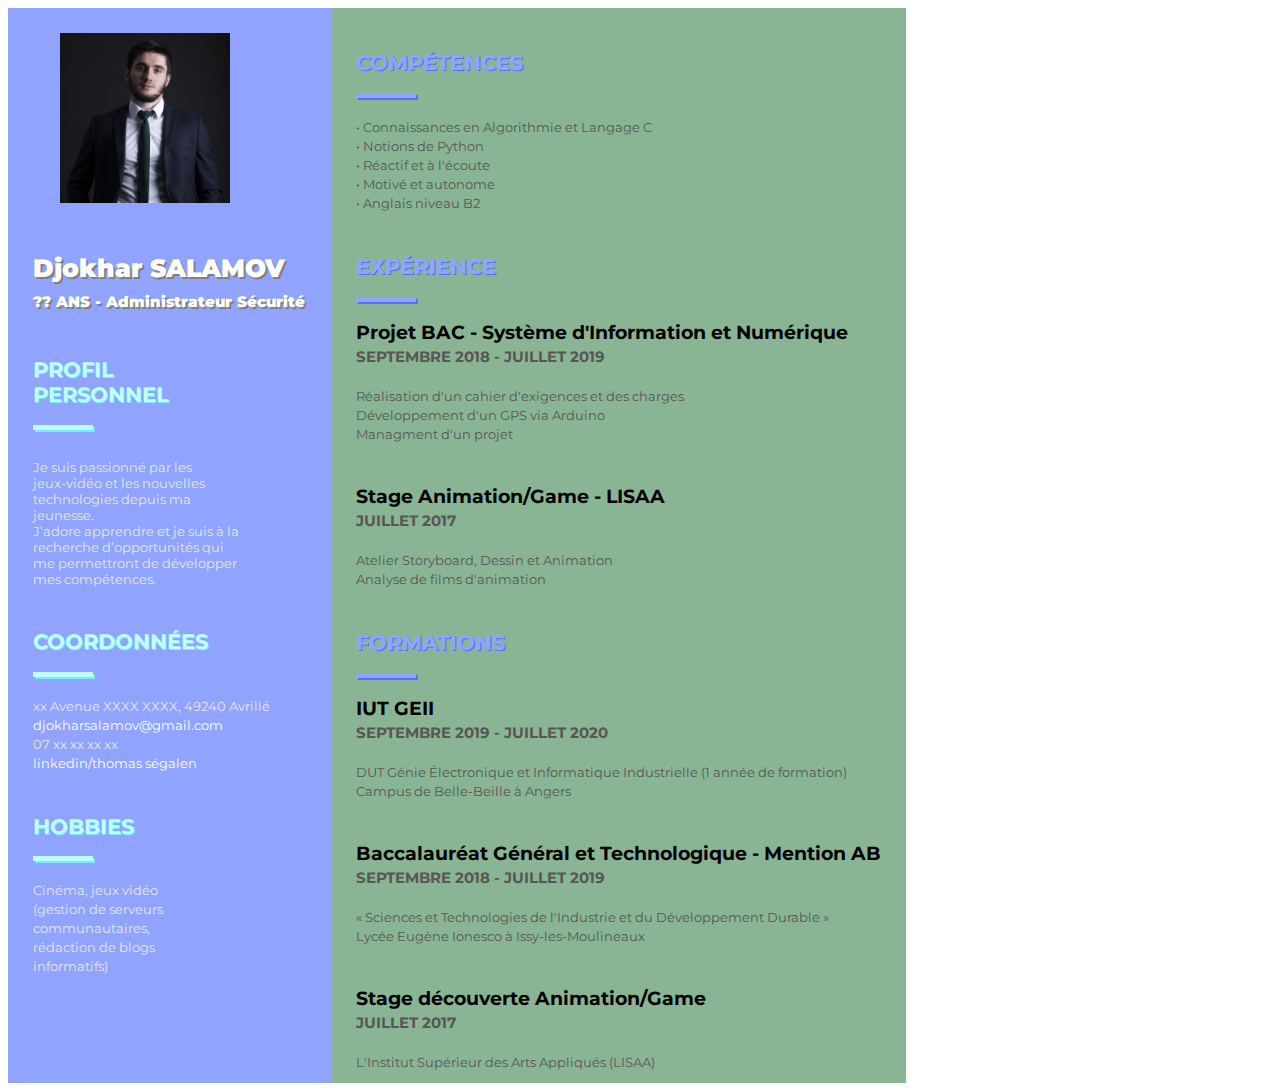
==== HTML-CSS-Fundamentals-master/cv.html @ ddff7d62 "mon 1er envoie sur github" ====
<!DOCTYPE html>
<html lang="fr">

<head>
    <meta charset="UTF-8">
    <title> CV_Djokhar_SALAMOV </title>
    <link rel="preconnect" href="https://fonts.gstatic.com">
    <link href="https://fonts.googleapis.com/css2?family=Montserrat:wght@500&display=swap" rel="stylesheet">
    <link href="style1.css" rel="stylesheet" type="text/css" />
    <meta content="width=device-width, initial-scale=1" name="viewport" />
</head>

<body>

    <div class="container">

        <div class="leftBlock">
            <div class="picture">
                <div class="rectangle">
                    <img src="images/djokhar.jpg" alt="djokhar" style="width: 100%; height: 100%;" /> </div>

            </div>

            <h1 class="name">
                <strong> Djokhar SALAMOV </strong> <br>
                <span class="subname">
                    <strong> ?? ANS - Administrateur Sécurité  </strong>
                </span>
            </h1>
            <h2 class="supertitle">
                PROFIL <br>
                PERSONNEL
            </h2>

            <div class="leftBar" style="width:60px;height:5px;background-color:#c0fdff;"> </div>

            <p class="aboutme">
                <br>
                Je suis passionné par les <br>
                jeux-vidéo et les nouvelles <br>
                technologies depuis ma <br>
                jeunesse. <br>
                J’adore apprendre et je suis à la <br>
                recherche d’opportunités qui <br>
                me permettront de développer <br>
                mes compétences.
            </p>

            <h2 class="uppertitle">
                <br>
                COORDONNÉES
            </h2>

            <div class="leftBar" style="width:60px;height:5px;background-color:#c0fdff;"> </div>

            <span class="location">
                <br>
                xx Avenue XXXX XXXX, 49240 Avrillé <br>
                <a class="cv" href="mailto:thomas.segalen.pro@gmail.com"> djokharsalamov@gmail.com</a> <br>
                07 xx xx xx xx <br>
                <a class="cv" href="https://www.linkedin.com/in/thomas-s%C3%A9galen/" target="_blank"> linkedin/thomas
                    ségalen</a>
            </span>

            <h2 class="uppertitle">
                <br>
                HOBBIES
            </h2>

            <div class="leftBar" style="width:60px;height:5px;background-color:#c0fdff;"> </div>

            <span class="hobbies">
                <br>
                Cinéma, jeux vidéo <br>
                (gestion de serveurs <br>
                communautaires, <br>
                rédaction de blogs <br>
                informatifs)
            </span>
        </div>

        <div class="rightBlock">
            <h2 class="uppertitle">
                <br>
                COMPÉTENCES
            </h2>

            <div class="rightBar" style="width:60px;height:5px;background-color:#90a4ff;"> </div>

            <span class="text">
                <br>
                • Connaissances en Algorithmie et Langage C <br>
                • Notions de Python <br>
                • Réactif et à l'écoute <br>
                • Motivé et autonome <br>
                • Anglais niveau B2
            </span>

            <h2 class="uppertitle">
                <br>
                EXPÉRIENCE
            </h2>

            <div class="rightBar" style="width:60px;height:5px;background-color:#90a4ff;"> </div>

            <h3 class="title">
                Projet BAC - Système d'Information et Numérique <br>
                <span class="subtitle">
                    SEPTEMBRE 2018 - JUILLET 2019 <br>
                </span>
            </h3>

            <span class="text">
                Réalisation d'un cahier d'exigences et des charges <br>
                Développement d'un GPS via Arduino <br>
                Managment d'un projet
            </span>

            <h3 class="title">
                <br>
                Stage Animation/Game - LISAA <br>
                <span class="subtitle">
                    JUILLET 2017 <br>
                </span>
            </h3>

            <span class="text">
                Atelier Storyboard, Dessin et Animation <br>
                Analyse de films d'animation
            </span>

            <h2 class="uppertitle">
                <br>
                FORMATIONS
            </h2>

            <div class="rightBar" style="width:60px;height:5px;background-color:#90a4ff;"> </div>

            <h3 class="title">
                IUT GEII <br>
                <span class="subtitle">
                    SEPTEMBRE 2019 - JUILLET 2020 <br>
                </span>
            </h3>

            <span class="text">
                DUT Génie Électronique et Informatique Industrielle (1 année de formation) <br>
                Campus de Belle-Beille à Angers
            </span>

            <h3 class="title">
                <br>
                Baccalauréat Général et Technologique - Mention AB <br>
                <span class="subtitle">
                    SEPTEMBRE 2018 - JUILLET 2019 <br>
                </span>
            </h3>

            <span class="text">
                « Sciences et Technologies de l'Industrie et du Développement Durable » <br>
                Lycée Eugène Ionesco à Issy-les-Moulineaux
            </span>

            <h3 class="title">
                <br>
                Stage découverte Animation/Game <br>
                <span class="subtitle">
                    JUILLET 2017 <br>
                </span>
            </h3>

            <span class="text">
                L'Institut Supérieur des Arts Appliqués (LISAA)
            </span>
        </div>

    </div>

</body>

</html>
---- HTML-CSS-Fundamentals-master/style1.css ----
/* Import police */
@import 'https://fonts.googleapis.com/css2?family=Montserrat&display=swap';

/* CSS PC */
.container {
    display: flex;
    background-color: white;
    font-family: 'Montserrat', sans-serif;
}

/* Enlève le soulignement des liens */
a {
    text-decoration: none;
    padding-right: 1px;
    color: white;
}

a:hover {
    color: #c0fdff;
}

/* Partie gauche */
.leftBlock {
    float: left;
    background-color: #90a4ff;
    padding: 2%;
    overflow-x: auto;
}

/* Photo */
.picture {
    padding-bottom: 12%;
    padding-left: 10%;
}

.rectangle {
    width:170px;
    height:170px;
    background-color:#101212;
}

/* Nom prénom profession */
.name {
    font-size: 25px;
    color: white;
    text-shadow: 2px 2px grey;
}

.name .subname {
    font-size: 15px;
    text-shadow: 2px 2px grey;
}

/* Profil */
.supertitle {
    font-size: 21px;
    color: #c0fdff;
    padding-top: 10%;
    text-shadow: 1px 1px #72f0f5;
}

.aboutme {
    font-size: 13px;
    color: #e6e6e6;
}

/* Coordonnées/Hobbies */
.leftBlock .uppertitle {

    font-size: 21px;
    color: #c0fdff;
    text-shadow: 1px 1px #72f0f5;
}

.location {
    font-size: 13px;
    color: #e6e6e6;
}

.hobbies {
    font-size: 13px;
    color: #e6e6e6;
}

/* Barre sous les titres */
.leftBar {
    box-shadow: 2px 2px 0px 0px #72f0f5;
}

/* Partie droite */
.rightBlock {
    float: right;
    background-color: #89b594;
    margin-right: -25%;
    padding-right: 2%;
    padding-left: 2%;
    padding-bottom: 1%;
    overflow-x: auto;
}

/* Compétences/Expérience/Formations */
.rightBlock .uppertitle {
    font-size: 21px;
    color: #90a4ff;
    text-shadow: 1px 1px #5272fd;
}

/* Titre */
.rightBlock .title {
    font-size: 19px;
}

/* Date */
.rightBlock .subtitle {
    font-size: 15px;
    color: #585656;
}

/* Texte */
.rightBlock .text {
    font-size: 13px;
    color: #585656;
}

/* Barre sous les titres */
.rightBlock .rightBar {
    box-shadow: 2px 2px 0px 0px #5272fd;
}

/* Responsive téléphone (testé uniquement sur Samsung Galaxy S8 et page responsive web)*/
@media screen and (max-width: 800px) {
    .rectangle {
        width:120px;
        height:120px;
    }

    .leftBlock {
        padding-right: 50px;
    }
  }
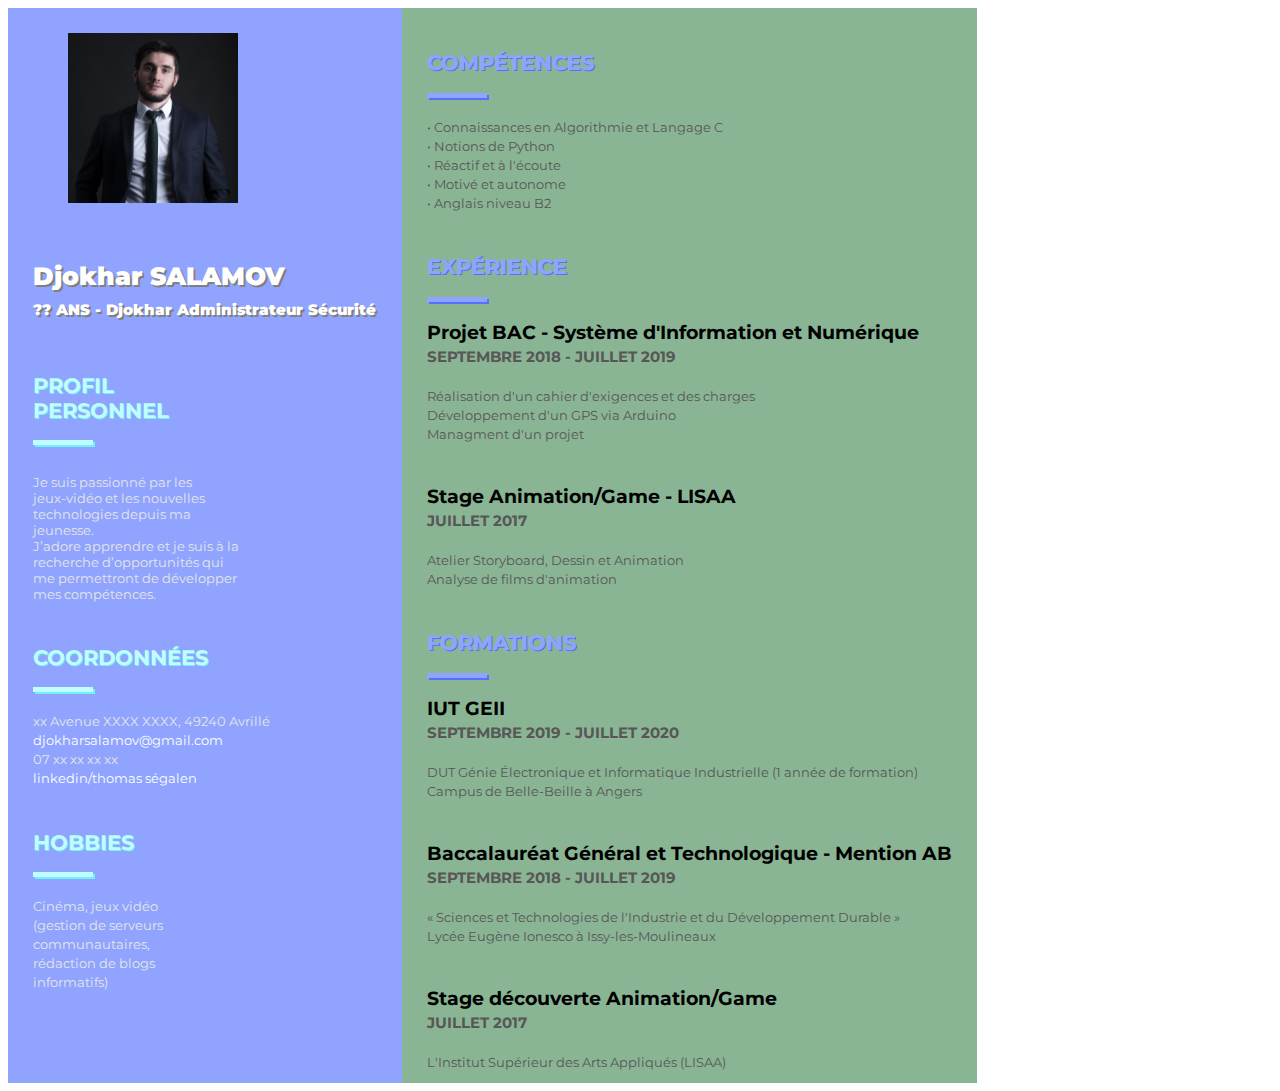
==== commit 8f13ae96: "cv modifié" ====
--- a/HTML-CSS-Fundamentals-master/cv.html
+++ b/HTML-CSS-Fundamentals-master/cv.html
@@ -24,7 +24,7 @@
             <h1 class="name">
                 <strong> Djokhar SALAMOV </strong> <br>
                 <span class="subname">
-                    <strong> ?? ANS - Administrateur Sécurité  </strong>
+                    <strong> ?? ANS - Djokhar Administrateur Sécurité  </strong>
                 </span>
             </h1>
             <h2 class="supertitle">
@@ -178,4 +178,4 @@
 
 </body>
 
-</html>+</html>
